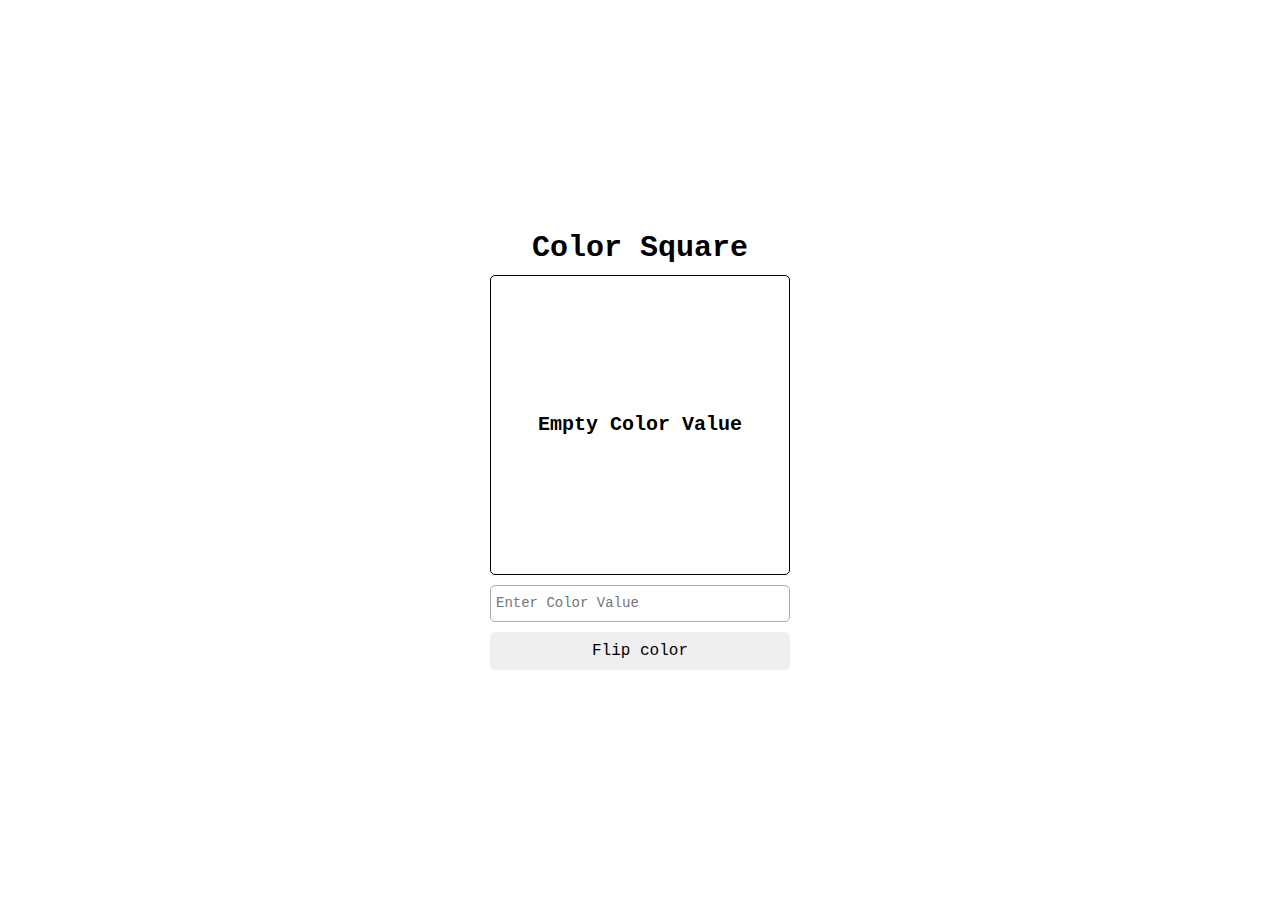
==== 01-COLOR-SQUARE/index.html @ 0e30ae81 "First Commit" ====
<!DOCTYPE html>
<html lang="en">
<head>
    <meta charset="UTF-8">
    <meta http-equiv="X-UA-Compatible" content="IE=edge">
    <meta name="viewport" content="width=device-width, initial-scale=1.0">
    <title>Color Square</title>
    <link rel="stylesheet" href="./style.css">
    <script defer src="./main.js"></script>
</head>
<body>
    <h1 class="title">Color Square</h1>
    <div>
        <section class="square" id="square">
            <p class="text-box" id="para">Empty Color Value</p>
        </section>
        <form>
            <label for="input">Enter a color name: </label>
            <input 
                id="input"
                type="text"
                placeholder="Enter Color Value"
                autofocus
                autocomplete="off"
            />
            <button 
                type="button" 
                id="btn"
            >Flip color
            </button>
        </form>
    </div>
</body>
</html>
---- 01-COLOR-SQUARE/style.css ----
* {
    margin: 0;
    padding: 0;
    box-sizing: border-box;
    font-family: 'Courier New', Courier, monospace;
}

html {
    scroll-behavior: smooth;
}

body {
    width: 100%;
    height: 100vh;
    display: flex;
    flex-direction: column;
    justify-content: center;
    align-items: center;
}

.title {
    margin-bottom: 10px;
    font-size: 30px;
}

.square {
    width: 300px;
    height: 300px;
    border: 1px solid;
    border-radius: 5px;
    display: flex;
    align-items: center;
    justify-content: center;
}

.text-box {
    font-size: 20px;
    font-weight: 600;
}

input, 
button {
    border: none;
    appearance: none;
}

input:hover, 
input:focus,
button:hover, 
button:focus {
    outline: none;
}

label {
    position: absolute;
    left: -9999999px;
}

input {
    width: 100%;
    margin-block: 10px;
    border: 1px solid #aaa;
    border-radius: 5px;
    padding: 10px 5px;
}

::placeholder {
    font-size: 14px;
}

button {
    width: 100%;
    border-radius: 5px;
    padding: 10px 5px;
    cursor: pointer;
    transition: all 0.5s;
    font-size: 16px;
}

button:hover {
    background-color: #ccc;
}
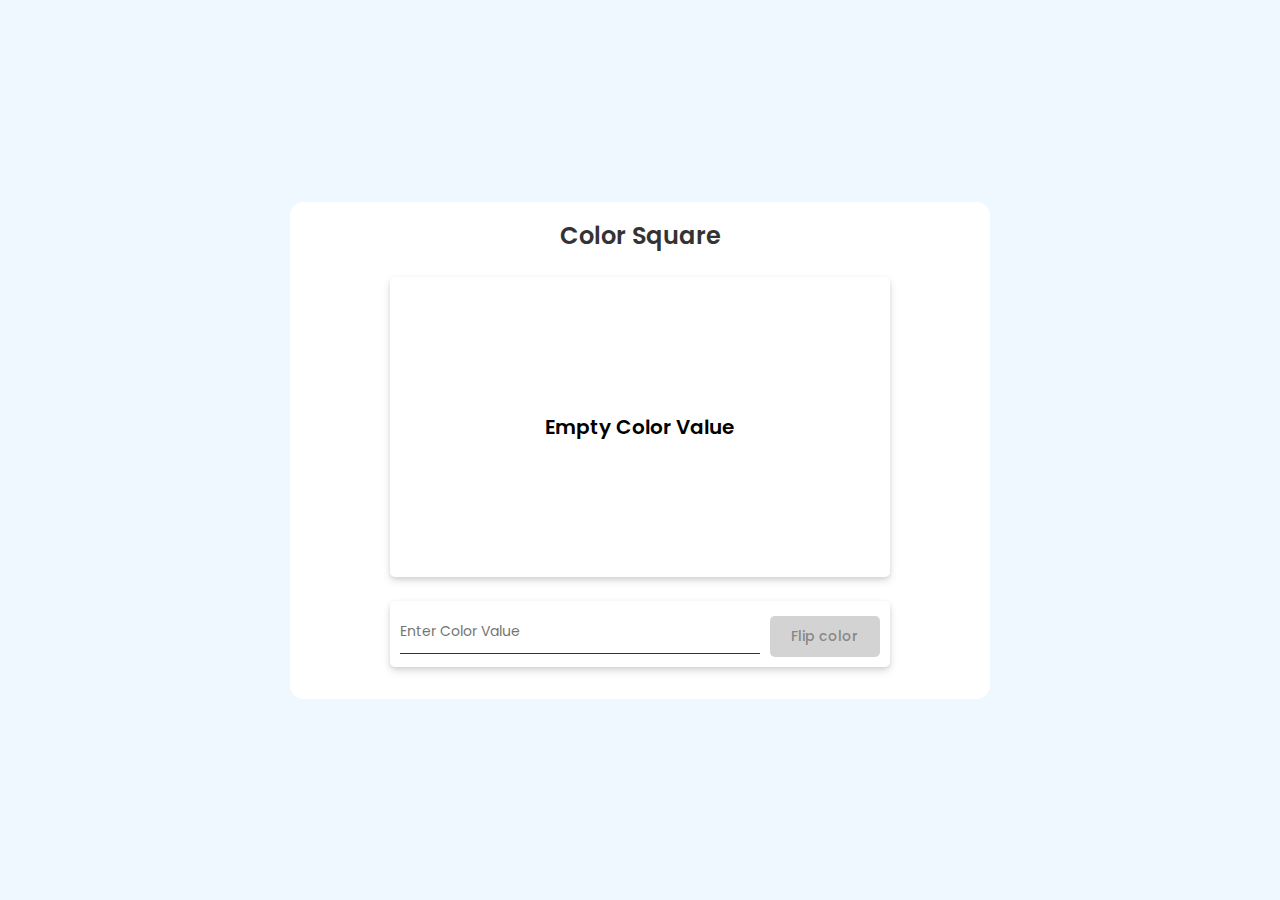
==== commit 757bb7c5: "Made some styles and logic changes" ====
--- a/01-COLOR-SQUARE/index.html
+++ b/01-COLOR-SQUARE/index.html
@@ -9,14 +9,14 @@
     <script defer src="./main.js"></script>
 </head>
 <body>
-    <h1 class="title">Color Square</h1>
-    <div>
+    <main class="main">
+        <h1 class="header">Color Square</h1>
         <section class="square" id="square">
             <p class="text-box" id="para">Empty Color Value</p>
         </section>
-        <form>
-            <label for="input">Enter a color name: </label>
-            <input 
+        <div class="form-control">
+            <input
+                class="input"
                 id="input"
                 type="text"
                 placeholder="Enter Color Value"
@@ -26,9 +26,11 @@
             <button 
                 type="button" 
                 id="btn"
-            >Flip color
+                disabled
+            >
+                Flip color
             </button>
-        </form>
-    </div>
+        </div>
+    </main>
 </body>
 </html>--- a/01-COLOR-SQUARE/style.css
+++ b/01-COLOR-SQUARE/style.css
@@ -1,82 +1,116 @@
+@import url('https://fonts.googleapis.com/css2?family=Poppins:wght@400;500;600&display=swap');
+
+:root {
+  --shadow: 0 4px 8px 0 rgba(0, 0, 0, 0.12), 
+            0 2px 4px 0 rgba(0, 0, 0, 0.08);
+}
+
 * {
-    margin: 0;
-    padding: 0;
-    box-sizing: border-box;
-    font-family: 'Courier New', Courier, monospace;
+  margin: 0;
+  padding: 0;
+  box-sizing: border-box;
+  font-family: "Poppins", sans-serif;
 }
 
 html {
-    scroll-behavior: smooth;
+  scroll-behavior: smooth;
 }
 
 body {
-    width: 100%;
-    height: 100vh;
-    display: flex;
-    flex-direction: column;
-    justify-content: center;
-    align-items: center;
+  background-color: aliceblue;
+  width: 100%;
+  height: 100vh;
+  display: flex;
+  flex-direction: column;
+  align-items: center;
+  justify-content: center;
 }
 
-.title {
-    margin-bottom: 10px;
-    font-size: 30px;
+.main {
+  width: min(95%, 700px);
+  background-color: #fff;
+  padding: 1rem .8rem 2rem;
+  border-radius: .873rem;
+  display: grid;
+  place-items: center;
+}
+
+.header {
+  color: #333;
+  font-size: 1.5rem;
+  font-weight: 600;
+  margin-bottom: 1.5rem;
 }
 
 .square {
-    width: 300px;
-    height: 300px;
-    border: 1px solid;
-    border-radius: 5px;
-    display: flex;
-    align-items: center;
-    justify-content: center;
+  width: min(90%, 500px);
+  height: 300px;
+  display: flex;
+  align-items: center;
+  justify-content: center;
+  border-radius: 5px;
+  margin-bottom: 1.5rem;
+  box-shadow: var(--shadow)
 }
 
-.text-box {
-    font-size: 20px;
-    font-weight: 600;
+.square p {
+  text-align: center;
+  font-size: 20px;
+  font-weight: 600;
 }
 
-input, 
-button {
-    border: none;
-    appearance: none;
+.form-control {
+  width: min(90%, 500px);
+  padding: 5px 10px 10px;
+  display: flex;
+  align-items: center;
+  justify-content: center;
+  gap: 10px;
+  border-radius: 5px;
+  box-shadow: var(--shadow);
 }
 
-input:hover, 
-input:focus,
-button:hover, 
-button:focus {
-    outline: none;
-}
-
-label {
-    position: absolute;
-    left: -9999999px;
-}
-
-input {
-    width: 100%;
-    margin-block: 10px;
-    border: 1px solid #aaa;
-    border-radius: 5px;
-    padding: 10px 5px;
+.input {
+  width: 100%;
+  padding: 10px 0;
+  font-size: 16px;
+  font-weight: 500;
+  border: none;
+  border-bottom: 1px solid #333;
 }
 
 ::placeholder {
-    font-size: 14px;
+  font-size: 14px;
+  font-weight: 400;
+}
+
+.input:focus,
+.input:hover,
+button:hover, 
+button:focus {
+  outline: none;
 }
 
 button {
-    width: 100%;
-    border-radius: 5px;
-    padding: 10px 5px;
-    cursor: pointer;
-    transition: all 0.5s;
-    font-size: 16px;
+  width: 30%;
+  background-color: lavender;
+  margin-top: 10px;
+  border-radius: 5px;
+  border: none;
+  padding: 10px 5px;
+  font-size: 14px;
+  font-weight: 500;
+  cursor: pointer;
+  transition: all .5s;
 }
 
 button:hover {
-    background-color: #ccc;
+  background-color: lavenderblush;
 }
+
+button:disabled,
+button:disabled:hover {
+  background-color: lightgray;
+  color: #888;
+  cursor: not-allowed;
+}